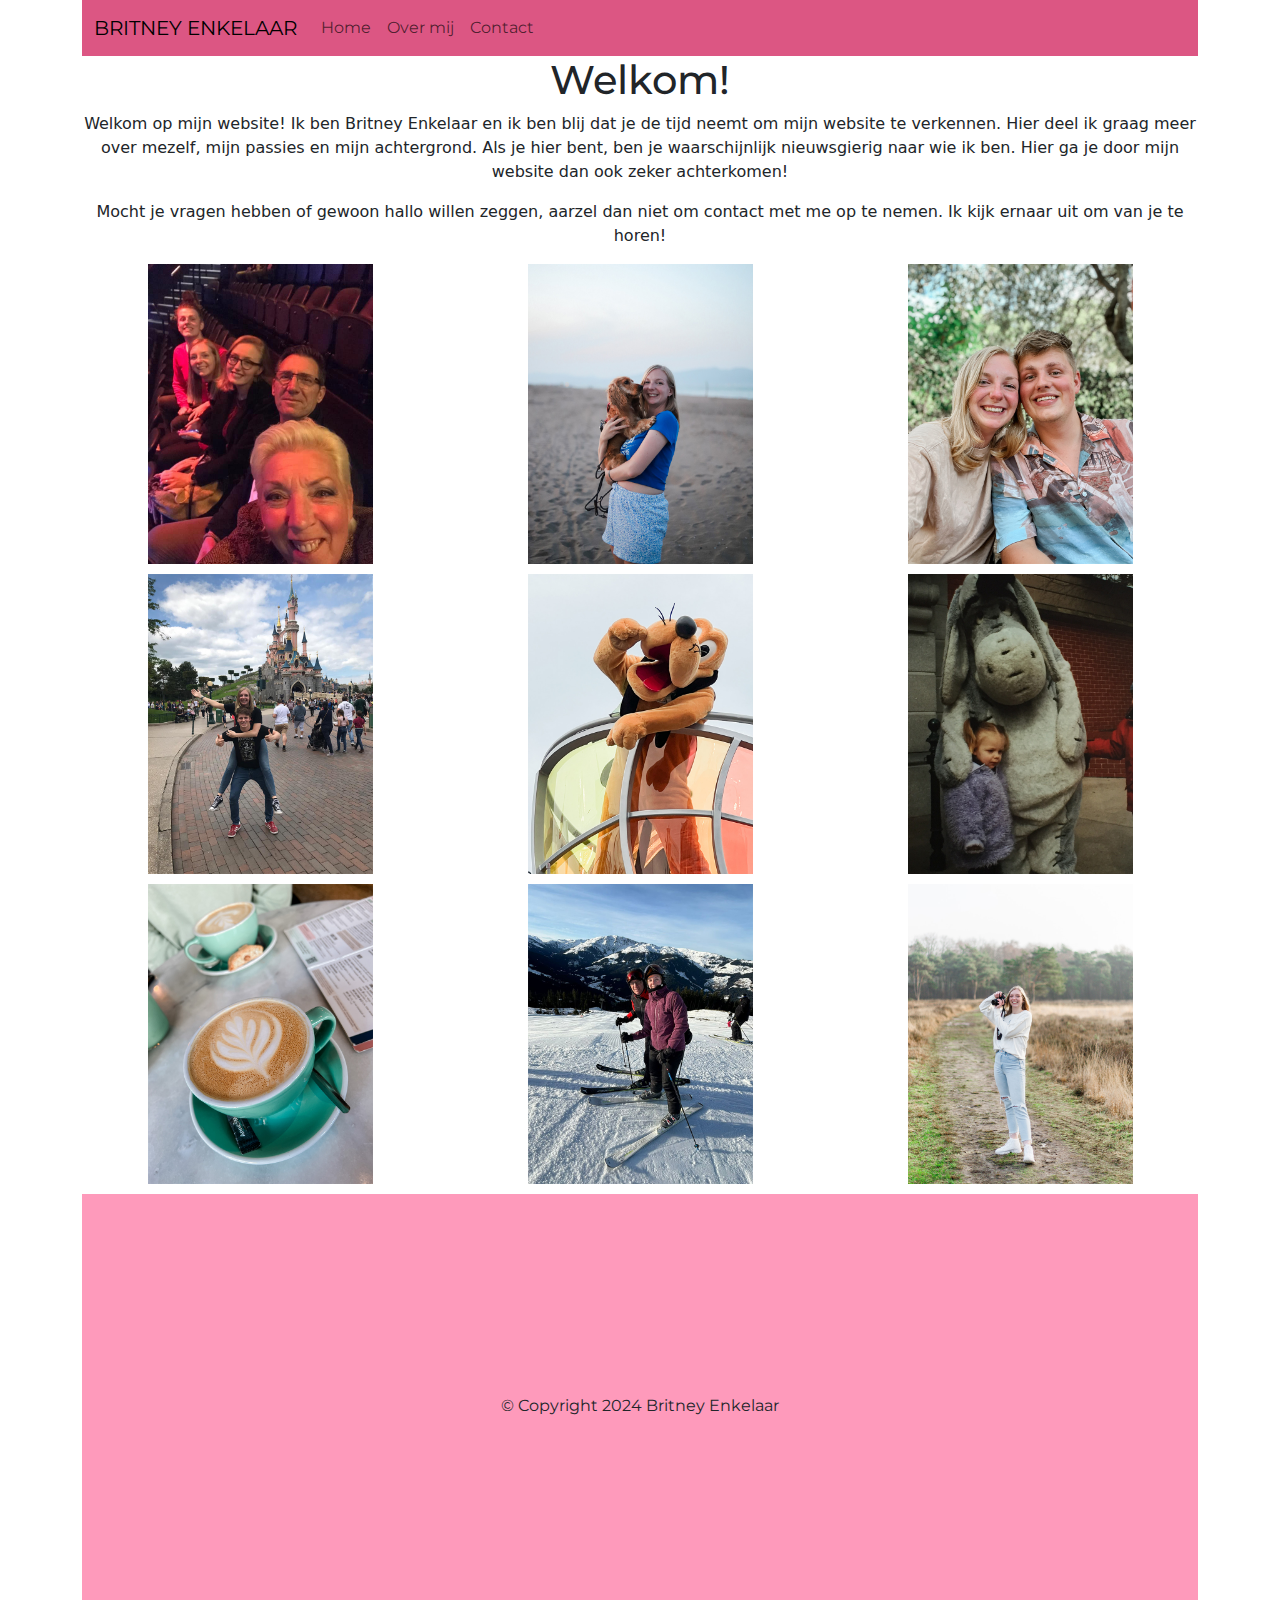
==== index.html @ 30025240 "Add files via upload" ====
<!DOCTYPE html>
<html lang="nl">
<head>
    <meta charset="UTF-8">
    <meta name="viewport" content="width=device-width, initial-scale=1.0">
    <title>Britney Enkelaar</title>
    <link rel="stylesheet" href="stijl.css">
    <link rel="stylesheet" href="https://fonts.googleapis.com/css2?family=Montserrat:wght@400;700&display=swap">
    <link href="https://cdn.jsdelivr.net/npm/bootstrap@5.3.3/dist/css/bootstrap.min.css" rel="stylesheet" integrity="sha384-QWTKZyjpPEjISv5WaRU9OFeRpok6YctnYmDr5pNlyT2bRjXh0JMhjY6hW+ALEwIH" crossorigin="anonymous">
</head>
<body>
    <div class="container"> 
        <nav class="navbar navbar-expand-lg custom-navbar">
            <div class="container-fluid">
                <a class="navbar-brand" href="#">BRITNEY ENKELAAR</a>
                <button class="navbar-toggler" type="button" data-bs-toggle="collapse" data-bs-target="#navbarNavAltMarkup" aria-controls="navbarNavAltMarkup" aria-expanded="false" aria-label="Toggle navigation">
                    <span class="navbar-toggler-icon"></span>
                </button>
                <div class="collapse navbar-collapse" id="navbarNavAltMarkup">
                    <div class="navbar-nav">
                        <a class="nav-link" aria-current="page" href="index.html">Home</a>
                        <a class="nav-link" href="overmij.html">Over mij</a>
                        <a class="nav-link" href="contact.html">Contact</a>
                    </div>
                </div>
            </div>
        </nav>
    </div>
        
    <div class="container">
    <h1>Welkom! </h1>
    <p>Welkom op mijn website! Ik ben Britney Enkelaar en ik ben blij dat je de tijd neemt om mijn website te verkennen. Hier deel ik graag meer over mezelf, mijn passies en mijn achtergrond. Als je hier bent, ben je waarschijnlijk nieuwsgierig naar wie ik ben. Hier ga je door mijn website dan ook zeker achterkomen! </p>
    <p>Mocht je vragen hebben of gewoon hallo willen zeggen, aarzel dan niet om contact met me op te nemen. Ik kijk ernaar uit om van je te horen!</p>
</div>   
    <div class="container">
        <div class="row justify-content-center">
            <div class="col-sm-4">
                <img src="afbeeldingen/concert.jpg" alt="Afbeelding 1" height="300">
            </div>
            <div class="col-sm-4">
                <img src="afbeeldingen/mowgli.jpg" alt="Afbeelding 2" height="300">
            </div>
            <div class="col-sm-4">
                <img src="afbeeldingen/paul.jpg" alt="Afbeelding 3" height="300">
            </div>
        </div>
        <div class="row justify-content-center">
            <div class="col-sm-4">
                <img src="afbeeldingen/disney1.jpg" alt="Afbeelding 4" height="300">
            </div>
            <div class="col-sm-4">
                <img src="afbeeldingen/disney.jpg" alt="Afbeelding 5" height="300">
            </div>
            <div class="col-sm-4">
                <img src="afbeeldingen/disney2.jpg" alt="Afbeelding 6" height="300">
            </div>
        </div>
        <div class="row justify-content-center">
            <div class="col-sm-4">
                <img src="afbeeldingen/barista.jpg" alt="Afbeelding 7" height="300">
            </div>
            <div class="col-sm-4">
                <img src="afbeeldingen/ski.jpg" alt="Afbeelding 8" height="300">
            </div>
            <div class="col-sm-4">
                <img src="afbeeldingen/fotografie.jpg" alt="Afbeelding 9" height="300">
            </div>
        </div>
    </div>
    <div class="container"> 
        <footer>&copy; Copyright 2024 Britney Enkelaar</footer>
        </div>
    
    <script src="https://cdn.jsdelivr.net/npm/bootstrap@5.3.3/dist/js/bootstrap.bundle.min.js" integrity="sha384-YvpcrYf0tY3lHB60NNkmXc5s9fDVZLESaAA55NDzOxhy9GkcIdslK1eN7N6jIeHz" crossorigin="anonymous"></script>
</body>
</html>
---- stijl.css ----
body, h1, .custom-navbar, .container .btn, form h2, input, textarea, button, input[type="submit"], footer {
  font-family: 'Montserrat', sans-serif;
}

@media (max-width: 576px) {
  .container {
      max-width: none !important;
      width: auto;
      padding: 0 15px;
  }

  body {
      padding: 0 15px;
  }
}

h1 {
  text-align: center;
  color: rgb(220, 86, 131);
}

h2 {
  text-align: left;
  font-family: 'Montserrat', sans-serif;
}

.custom-navbar {
  background-color: rgb(220, 86, 131);
  color: rgb(255, 255, 255); 
}

.container .btn {
  border-radius: 0;
  color: rgb(255, 255, 255) !important;
  background-color: rgb(220, 86, 131) !important;
  border-color: rgb(220, 86, 131) !important;
  outline: none; 
  margin-bottom: 40px;
}

.container .btn:focus,
.container .btn:active {
  background-color: rgb(254, 154, 187) !important;
  border-color: rgb(254, 154, 187) !important;
  color: rgb(220, 86, 131) !important;
}

form {
  max-width: 500px;
  margin: 20px auto;
  background-color: #ffffff;
  padding: 60px;
  box-shadow: 0 0 20px rgba(0, 0, 0, 0.1);
  display: flex; 
  flex-direction: column; 
  align-items: center;
}

form h2 {
  margin-bottom: 20px;
  background-color: #ffffff;
  color: rgb(220, 86, 131);
  width: 100%;
}

input, textarea, button {
  width: 100%; /* Gewijzigd */
  background-color: #e9e9e9;
  margin-bottom: 15px;
  padding: 15px;
  font-size: 16px;
  box-sizing: border-box;
}

button {
  background-color: rgb(220, 86, 131);
  color: #ffffff;
  cursor: pointer;
  border: none; 
}

button:hover {
  background-color: rgb(254, 154, 187);
}

input[type="submit"] {
  background-color: rgb(220, 86, 131);
  padding: 10px 15px;
  border: none;
  border-radius: 4px;
  cursor: pointer;
}

input[type="submit"]:hover {
  background-color: rgb(220, 86, 131);
}

input:focus,
textarea:focus {
  border: 3px solid rgb(220, 86, 131);
  background-color: rgb(254, 154, 187);
  outline: none;
}

.row-centered {
  display: flex;
  justify-content: center;
  align-items: center;
}

.container {
  text-align: center; 
  max-width: 1200px; 
  margin: 0 auto; 
}

.row {
  display: flex;
  justify-content: center;
  flex-wrap: wrap;
}

.col-sm-4 {
  margin-top: 10px;
  margin-bottom: 10px;
  flex: 0 0 auto; 
  max-width: 300px;
}

.col-sm-4 img {
  margin: 0 auto;
  display: block; 
  max-width: 100%; 
}



footer {
  background-color: rgb(254, 154, 187);
  padding: 200px;
  text-align: center;
}
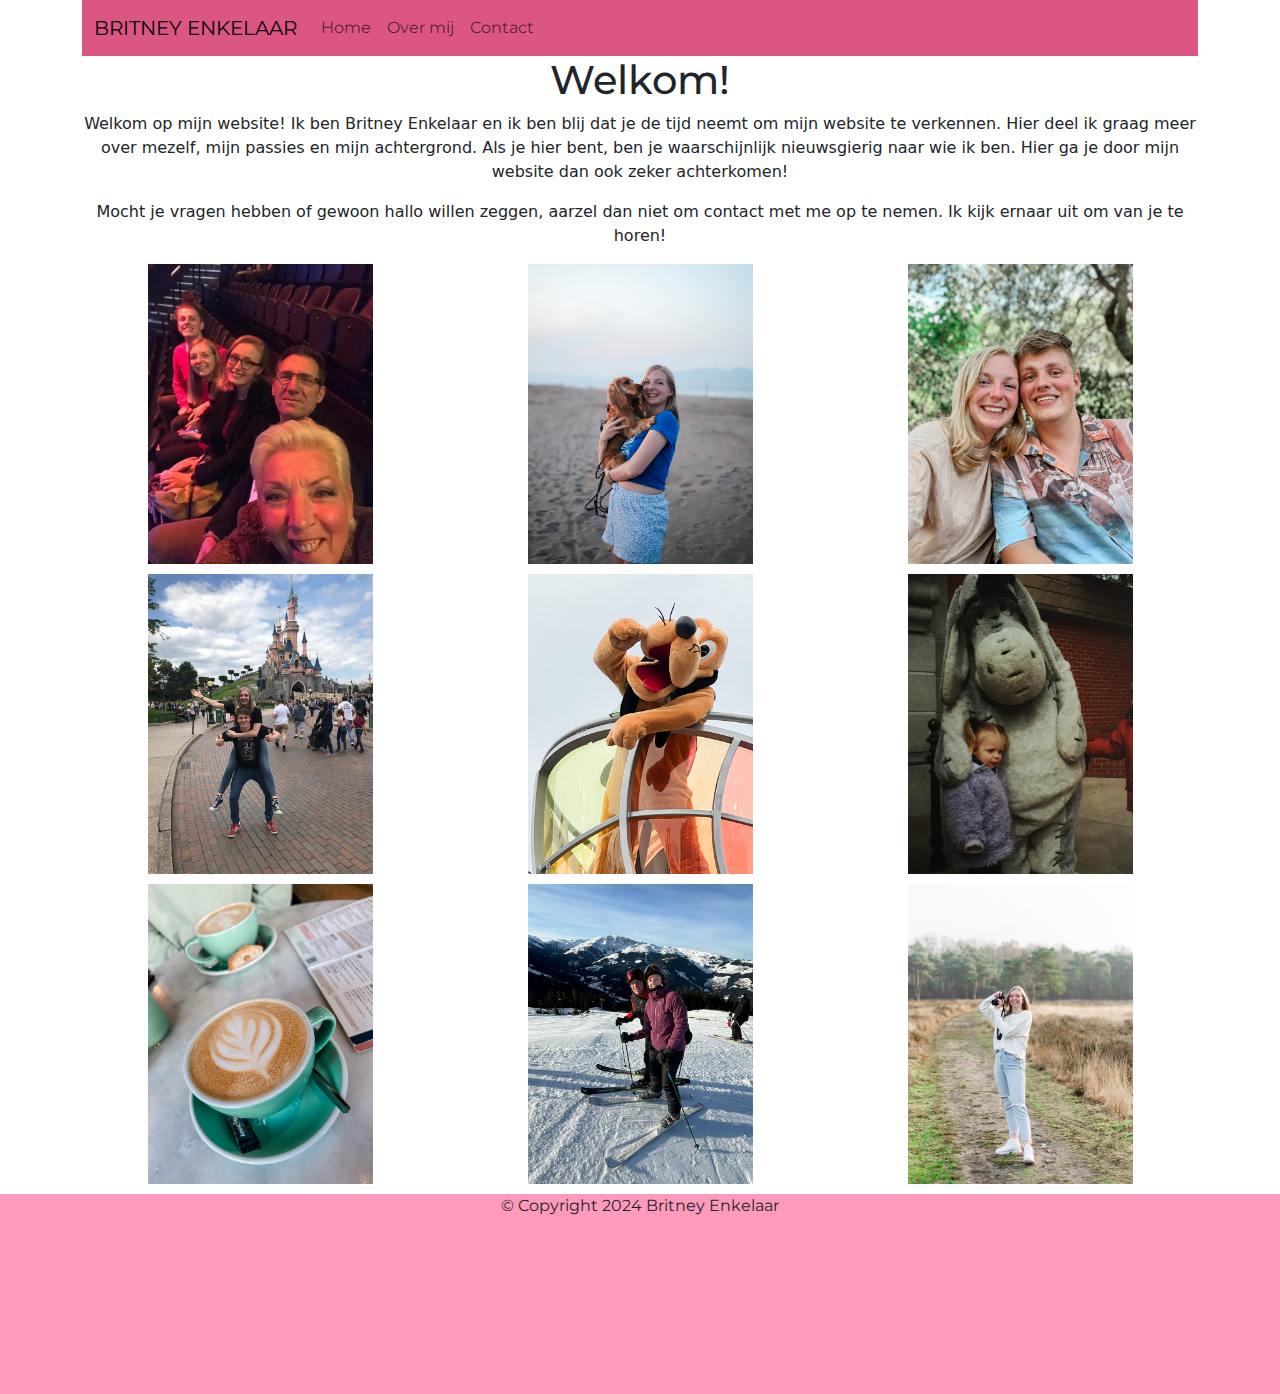
==== commit 45f791c3: "index.html" ====
--- a/index.html
+++ b/index.html
@@ -67,10 +67,7 @@
             </div>
         </div>
     </div>
-    <div class="container"> 
-        <footer>&copy; Copyright 2024 Britney Enkelaar</footer>
-        </div>
-    
-    <script src="https://cdn.jsdelivr.net/npm/bootstrap@5.3.3/dist/js/bootstrap.bundle.min.js" integrity="sha384-YvpcrYf0tY3lHB60NNkmXc5s9fDVZLESaAA55NDzOxhy9GkcIdslK1eN7N6jIeHz" crossorigin="anonymous"></script>
 </body>
+<footer>&copy; Copyright 2024 Britney Enkelaar</footer>
+<script src="https://cdn.jsdelivr.net/npm/bootstrap@5.3.3/dist/js/bootstrap.bundle.min.js" integrity="sha384-YvpcrYf0tY3lHB60NNkmXc5s9fDVZLESaAA55NDzOxhy9GkcIdslK1eN7N6jIeHz" crossorigin="anonymous"></script>
 </html>
--- a/stijl.css
+++ b/stijl.css
@@ -134,10 +134,11 @@
   max-width: 100%; 
 }
 
+footer {
+  background-color: rgb(254, 154, 187);
+  height: 200px;
+  text-align: center;
+}
 
 
-footer {
-  background-color: rgb(254, 154, 187);
-  padding: 200px;
-  text-align: center;
-}
+
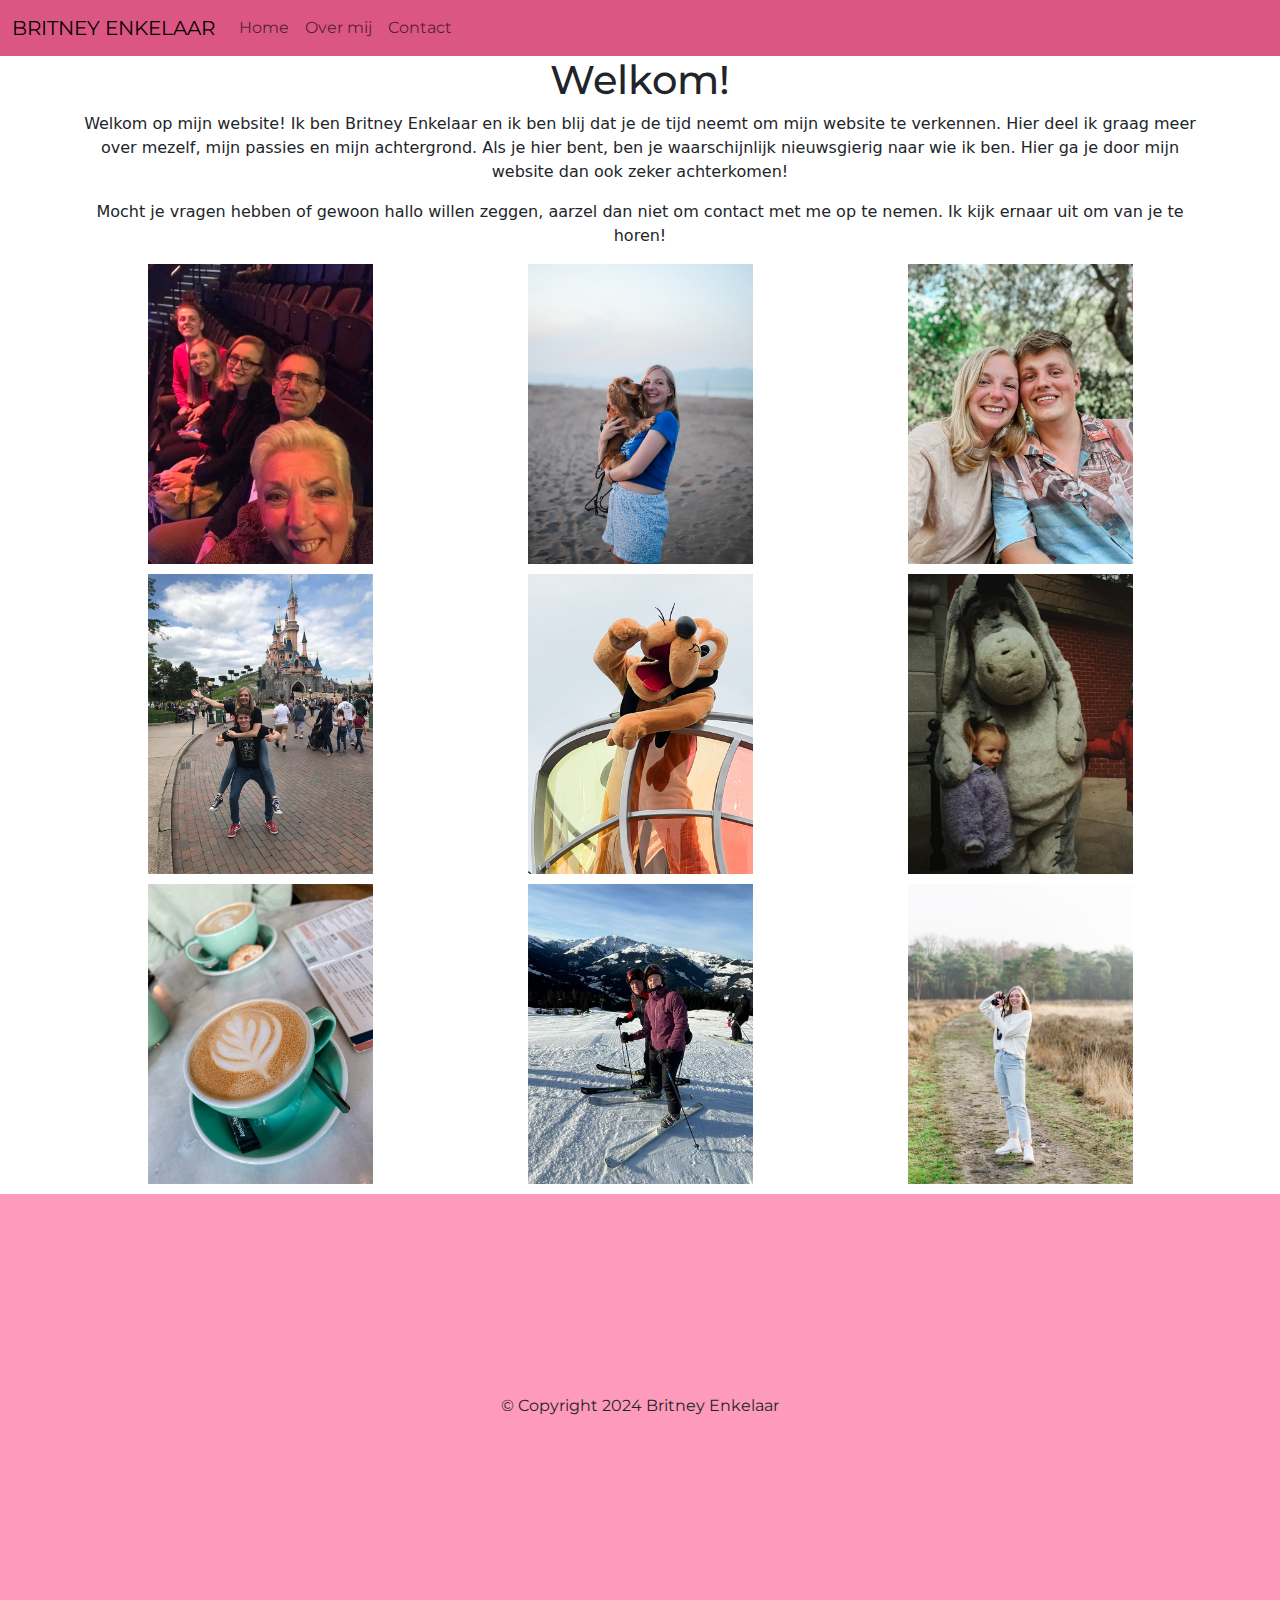
==== commit 6c479484: "index.html" ====
--- a/index.html
+++ b/index.html
@@ -9,7 +9,6 @@
     <link href="https://cdn.jsdelivr.net/npm/bootstrap@5.3.3/dist/css/bootstrap.min.css" rel="stylesheet" integrity="sha384-QWTKZyjpPEjISv5WaRU9OFeRpok6YctnYmDr5pNlyT2bRjXh0JMhjY6hW+ALEwIH" crossorigin="anonymous">
 </head>
 <body>
-    <div class="container"> 
         <nav class="navbar navbar-expand-lg custom-navbar">
             <div class="container-fluid">
                 <a class="navbar-brand" href="#">BRITNEY ENKELAAR</a>
@@ -25,7 +24,6 @@
                 </div>
             </div>
         </nav>
-    </div>
         
     <div class="container">
     <h1>Welkom! </h1>
--- a/stijl.css
+++ b/stijl.css
@@ -134,11 +134,10 @@
   max-width: 100%; 
 }
 
+
+
 footer {
   background-color: rgb(254, 154, 187);
-  height: 200px;
+  padding: 200px;
   text-align: center;
 }
-
-
-
